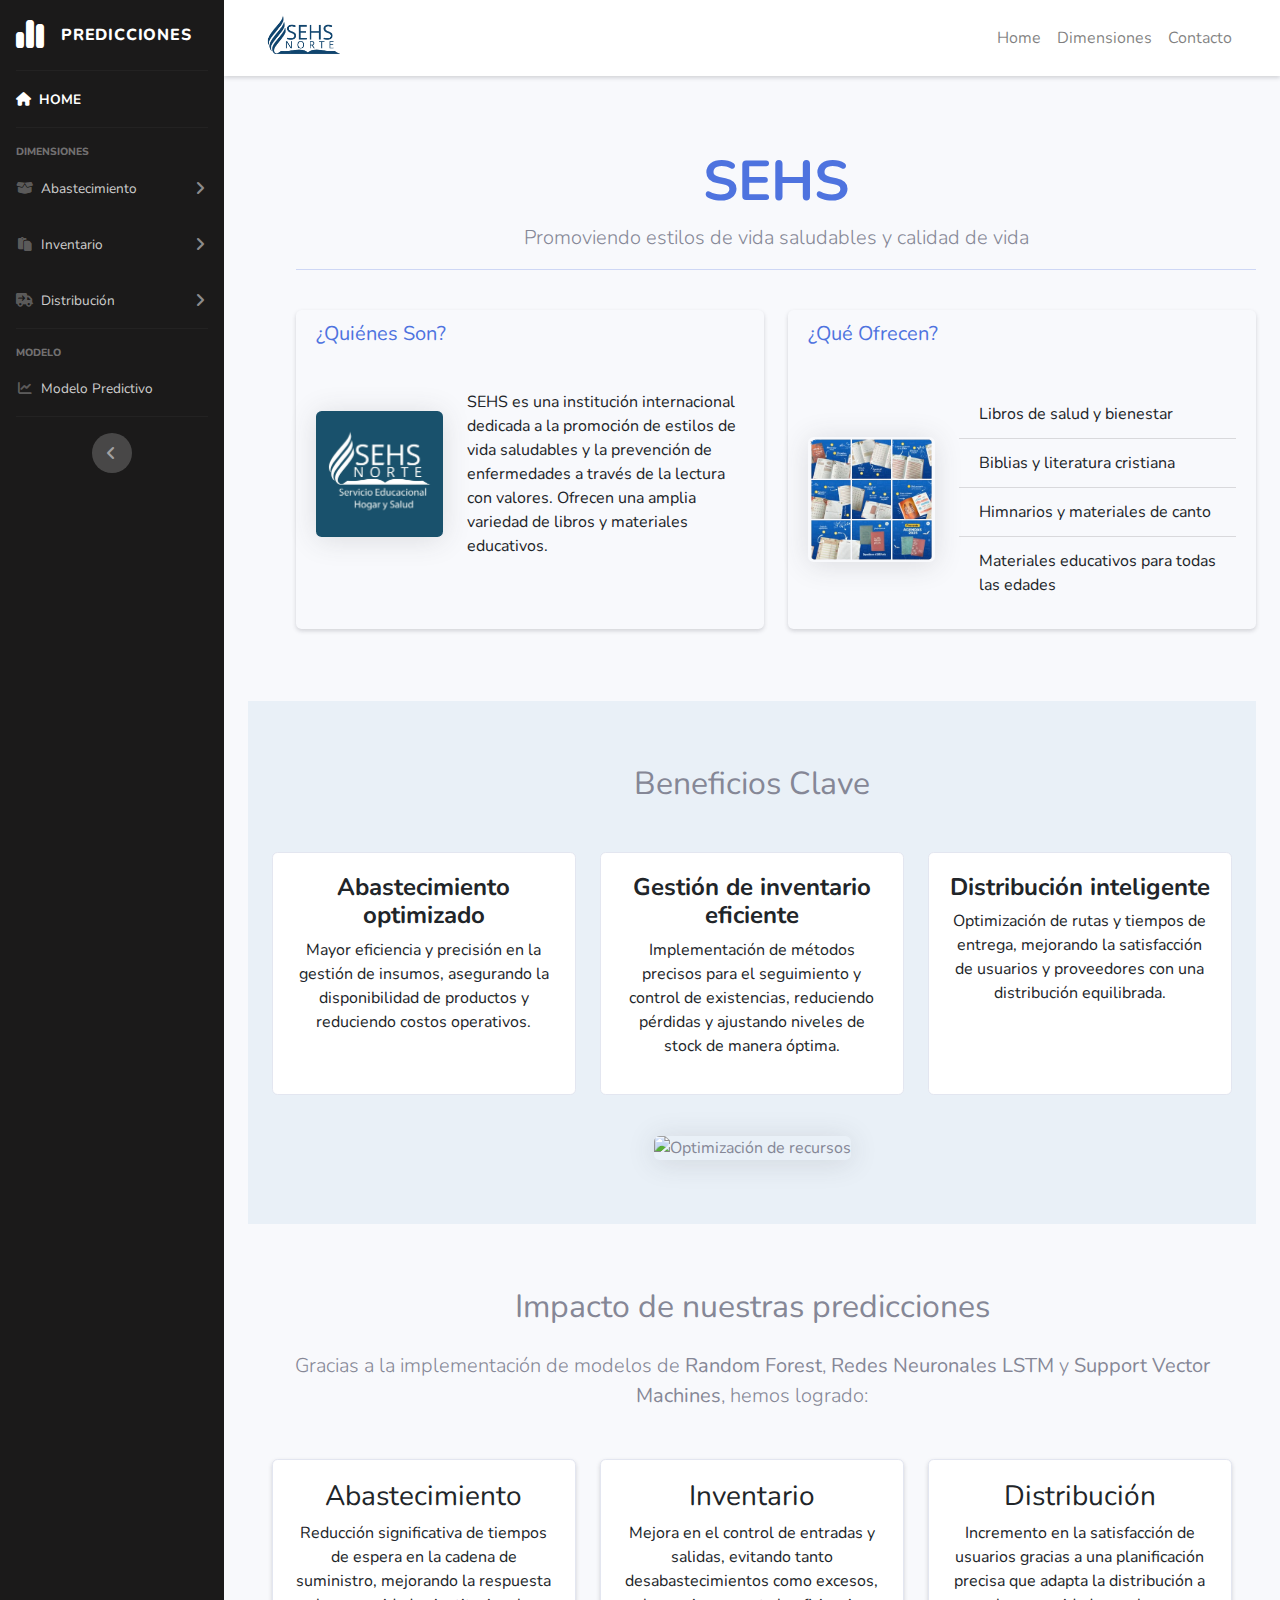
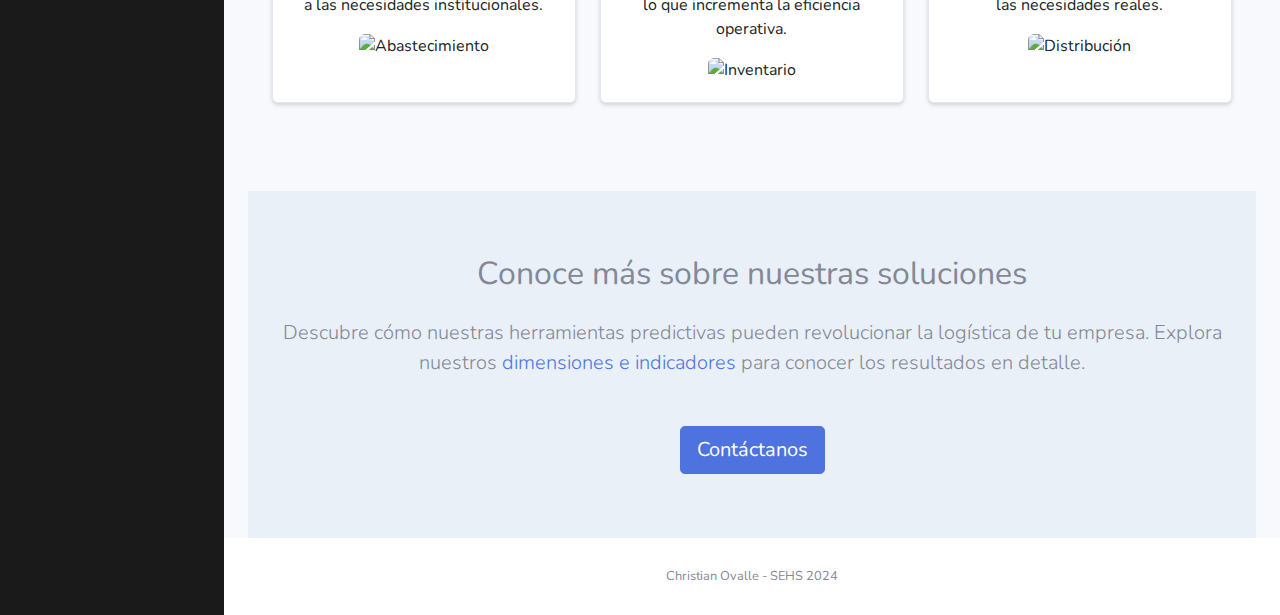
==== index.html @ 16f339dc "Primer commit con estructura inicial" ====
<!DOCTYPE html>
<html lang="en">
  <head>
    <meta charset="utf-8" />
    <meta http-equiv="X-UA-Compatible" content="IE=edge" />
    <meta
      name="viewport"
      content="width=device-width, initial-scale=1, shrink-to-fit=no"
    />
    <meta name="description" content="" />
    <meta name="author" content="" />

    <title>Predicciones SEHS</title>
    <link rel="icon" href="img/logo_sehs.png" type="image/x-icon" />

    <!-- Custom fonts for this template-->
    <link
      href="vendor/fontawesome-free/css/all.min.css"
      rel="stylesheet"
      type="text/css"
    />
    <link
      href="https://fonts.googleapis.com/css?family=Nunito:200,200i,300,300i,400,400i,600,600i,700,700i,800,800i,900,900i"
      rel="stylesheet"
    />
    <link
      href="https://cdnjs.cloudflare.com/ajax/libs/font-awesome/6.5.2/css/all.min.css"
      rel="stylesheet"
    />
    <!-- Custom styles for this template-->
    <link
      href="https://cdn.jsdelivr.net/npm/bootstrap@5.3.0/dist/css/bootstrap.min.css"
      rel="stylesheet"
    />
    <link href="css/sb-admin-2.min.css" rel="stylesheet" />
    <script src="https://cdn.jsdelivr.net/npm/chartjs-adapter-date-fns"></script>
    <link rel="stylesheet" href="css/pg-style.css" />
  </head>

  <body id="page-top">
    <!-- Page Wrapper -->
    <div id="wrapper">
      <!-- Sidebar -->
      <ul
        class="navbar-nav bg-gradient-primary sidebar sidebar-dark accordion"
        id="accordionSidebar"
      >
        <!-- Sidebar - Brand -->
        <a
          class="sidebar-brand d-flex align-items-center justify-content-center"
          href="index.html"
        >
          <div class="sidebar-brand-icon">
            <i class="fa-solid fa-chart-simple" style="color: #ffffff"></i>
          </div>
          <div class="sidebar-brand-text mx-3">Predicciones</div>
        </a>

        <!-- Divider -->
        <hr class="sidebar-divider my-0" />

        <!-- Nav Item - Dashboard -->
        <li class="nav-item active">
          <a class="nav-link" href="index.html">
            <i class="fa-solid fa-house" style="color: #ffffff"></i>
            <span>HOME</span></a
          >
        </li>

        <!-- Divider -->
        <hr class="sidebar-divider" />

        <!-- Heading -->
        <div class="sidebar-heading">DIMENSIONES</div>

        <!-- Nav Item - Pages Collapse Menu -->
        <!--DIMENSIÓN ABASTECIMIENTO-->
        <li class="nav-item">
          <a
            class="nav-link collapsed"
            href="#"
            data-toggle="collapse"
            data-target="#collapseOne"
            aria-expanded="true"
            aria-controls="collapseOne"
          >
            <i class="fas fa-fw fa-box-open"></i>
            <span>Abastecimiento</span>
          </a>
          <div
            id="collapseOne"
            class="collapse"
            aria-labelledby="headingTwo"
            data-parent="#accordionSidebar"
          >
            <div class="bg-white py-2 collapse-inner rounded">
              <h6 class="collapse-header">Indicadores:</h6>
              <a
                class="collapse-item"
                href="#"
                onclick="cargarAbastecimiento01('./indicadores/Abastecimiento/indicador01.html')"
                >Pronóstico de la <br> demanda de materiales <br> por sede</a>
              <a
                class="collapse-item"
                href="#"
                onclick="cargarAbastecimiento02('./indicadores/Abastecimiento/indicador02.html')"
                >Rentabilidad de la <br> demanda de materiales <br> adquirido por sede</a
              >
              <a
                class="collapse-item"
                href="#"
                onclick="cargarAbastecimiento01('./indicadores/Abastecimiento/indicador01.html')"
                >Ingreso mensual<br>generada por ventas de<br>material por </a>
              
            </div>
          </div>
        </li>

        <!--DIMENSIÓN INVENTARIO-->
        <li class="nav-item">
          <a
            class="nav-link collapsed"
            href="#"
            data-toggle="collapse"
            data-target="#collapseTwo"
            aria-expanded="true"
            aria-controls="collapseTwo"
          >
            <i class="fas fa-fw fa-paste"></i>
            <span>Inventario</span>
          </a>
          <div
            id="collapseTwo"
            class="collapse"
            aria-labelledby="headingTwo"
            data-parent="#accordionSidebar"
          >
            <div class="bg-white py-2 collapse-inner rounded">
              <h6 class="collapse-header">Indicadores:</h6>
              <a
                class="collapse-item"
                href="#"
                onclick="cargarInventario01('./indicadores/Inventario/indicador01.html')"
                >Cantidad total de material<br>inventariados<br> mesualmente por categoria</a
              >
              <a
                class="collapse-item"
                href="#"
                onclick="cargarInventario02('./indicadores/Inventario/indicador02.html')"
                >Cantidad promedio de<br> material inventeriados<br>mensulamente por sede </a
              >
            </div>
          </div>
        </li>

        <!--DIMENSIÓN DISTRIBUCIÓN-->
        <li class="nav-item">
          <a
            class="nav-link collapsed"
            href="#"
            data-toggle="collapse"
            data-target="#collapseThree"
            aria-expanded="true"
            aria-controls="collapseThree"
          >
            <i class="fas fa-fw fa-truck-arrow-right"></i>
            <span>Distribución</span>
          </a>
          <div
            id="collapseThree"
            class="collapse"
            aria-labelledby="headingTwo"
            data-parent="#accordionSidebar"
          >
            <div class="bg-white py-2 collapse-inner rounded">
              <h6 class="collapse-header">Indicadores:</h6>
              <a
                class="collapse-item"
                href="#"
                onclick="cargarDistribucion('./indicadores/Distribucion/indicador01.html')"
                >Cantidad promedio de<br>material distribuido<br>mensualmente<br>por categoria</a
              >
            </div>
          </div>
        </li>

        <!-- Divider -->
        <hr class="sidebar-divider" />

        <!-- Heading -->
        <div class="sidebar-heading">Modelo</div>

        <!-- Nav Item -->
        <li class="nav-item">
          <a
            class="nav-link"
            href="#"
            onclick="$('#content').load('modelo_predictivo.html')"
          >
            <i class="fas fa-fw fa-chart-line"></i>
            <span>Modelo Predictivo</span></a
          >
        </li>

        <!-- Divider -->
        <hr class="sidebar-divider d-none d-md-block" />

        <!-- Sidebar Toggler (Sidebar) -->
        <div class="text-center d-none d-md-inline">
          <button class="rounded-circle border-0" id="sidebarToggle"></button>
        </div>
      </ul>
      <!-- End of Sidebar -->

      <!-- Content Wrapper -->
      <div id="content-wrapper" class="d-flex flex-column">
        <!-- Barra de navegación con logo -->
        <nav class="navbar navbar-expand-lg navbar-light bg-white shadow-sm">
          <div class="container">
            <a class="navbar-brand" href="#">
              <img
                src="img/logo_sehs.png"
                alt="Logo SEHS Norte"
                class="navbar-logo"
              />
            </a>
            <!-- Elementos de navegación -->
            <button
              class="navbar-toggler"
              type="button"
              data-bs-toggle="collapse"
              data-bs-target="#navbarNav"
            >
              <span class="navbar-toggler-icon"></span>
            </button>
            <div class="collapse navbar-collapse" id="navbarNav">
              <ul class="navbar-nav ms-auto">
                <li class="nav-item">
                  <a class="nav-link" href="index.html">Home</a>
                </li>
                <li class="nav-item">
                  <a
                    class="nav-link"
                    href="#"
                    onclick="$('#content').load('dimensiones.html')"
                    >Dimensiones</a
                  >
                </li>
                <li class="nav-item">
                  <a
                    class="nav-link"
                    href="#"
                    onclick="$('#content').load('contacto.html')"
                    >Contacto</a
                  >
                </li>
              </ul>
            </div>
          </div>
        </nav>

        <!-- Main Content -->
        <div id="content">
          <!--CONTENIDO PRINCIPAL DE LA PÁGINA WEB-->

          <div class="container">
            <!-- Sección de SEHS -->
            <div class="container py-5 m-4">
              <div class="row">
                <div class="col-12 text-center mb-4">
                  <h1 class="display-4 text-primary fw-bold">SEHS</h1>
                  <p class="lead text-muted">
                    Promoviendo estilos de vida saludables y calidad de vida
                  </p>
                  <hr class="border-primary" />
                </div>
              </div>

              <div class="row g-4">
                <div class="col-md-6">
                  <div class="card custom-card h-100 shadow-sm">
                    <div class="card-header custom-card-header">
                      <h5 class="card-title text-primary">¿Quiénes Son?</h5>
                    </div>
                    <div class="card-body">
                      <div class="row align-items-center">
                        <div class="col-md-4 mb-3 mb-md-0">
                          <img
                            src="img/sehs.jpg"
                            alt="SEHS Institución"
                            class="img-fluid rounded shadow"
                          />
                        </div>
                        <div class="col-md-8">
                          <p class="card-text">
                            SEHS es una institución internacional dedicada a la
                            promoción de estilos de vida saludables y la
                            prevención de enfermedades a través de la lectura
                            con valores. Ofrecen una amplia variedad de libros y
                            materiales educativos.
                          </p>
                        </div>
                      </div>
                    </div>
                  </div>
                </div>

                <div class="col-md-6">
                  <div class="card custom-card h-100 shadow-sm">
                    <div class="card-header custom-card-header">
                      <h5 class="card-title text-primary">¿Qué Ofrecen?</h5>
                    </div>
                    <div class="card-body">
                      <div class="row align-items-center">
                        <div class="col-md-4 mb-3 mb-md-0">
                          <img
                            src="img/img_libros_sehs.png"
                            alt="Libros y Materiales"
                            class="img-fluid rounded shadow"
                          />
                        </div>
                        <div class="col-md-8">
                          <ul
                            class="list-group list-group-flush custom-list-group"
                          >
                            <li class="list-group-item">
                              Libros de salud y bienestar
                            </li>
                            <li class="list-group-item">
                              Biblias y literatura cristiana
                            </li>
                            <li class="list-group-item">
                              Himnarios y materiales de canto
                            </li>
                            <li class="list-group-item">
                              Materiales educativos para todas las edades
                            </li>
                          </ul>
                        </div>
                      </div>
                    </div>
                  </div>
                </div>
              </div>
            </div>

            <!-- Beneficios de la solución -->
            <section id="beneficios" class="section-padding bg-light-blue">
              <div class="container">
                <h2 class="text-center mb-5">Beneficios Clave</h2>
                <div class="row">
                  <div class="col-md-4 mb-3">
                    <div class="card h-100">
                      <div class="card-body text-center">
                        <h4><strong>Abastecimiento optimizado</strong></h4>
                        <p>
                          Mayor eficiencia y precisión en la gestión de insumos,
                          asegurando la disponibilidad de productos y reduciendo
                          costos operativos.
                        </p>
                      </div>
                    </div>
                  </div>
                  <div class="col-md-4 mb-3">
                    <div class="card h-100">
                      <div class="card-body text-center">
                        <h4>
                          <strong>Gestión de inventario eficiente</strong>
                        </h4>
                        <p>
                          Implementación de métodos precisos para el seguimiento
                          y control de existencias, reduciendo pérdidas y
                          ajustando niveles de stock de manera óptima.
                        </p>
                      </div>
                    </div>
                  </div>
                  <div class="col-md-4 mb-3">
                    <div class="card h-100">
                      <div class="card-body text-center">
                        <h4><strong>Distribución inteligente</strong></h4>
                        <p>
                          Optimización de rutas y tiempos de entrega, mejorando
                          la satisfacción de usuarios y proveedores con una
                          distribución equilibrada.
                        </p>
                      </div>
                    </div>
                  </div>
                </div>
                <div class="text-center mt-4">
                  <img
                    src="https://blogs.evaluar.com/hs-fs/hub/398634/file-2073376242-jpg/images/trabajadores-felices.jpg"
                    alt="Optimización de recursos"
                    class="img-fluid rounded shadow"
                  />
                </div>
              </div>
            </section>

            <!-- Resultados destacados -->
            <section id="resultados" class="section-padding">
              <div class="container text-center">
                <h2 class="mb-4">Impacto de nuestras predicciones</h2>
                <p class="lead mb-5">
                  Gracias a la implementación de modelos de
                  <strong>Random Forest</strong>,
                  <strong>Redes Neuronales LSTM</strong> y
                  <strong>Support Vector Machines</strong>, hemos logrado:
                </p>
                <div class="row">
                  <div class="col-md-4 mb-4">
                    <div class="card resultado h-100 shadow-sm">
                      <div class="card-body">
                        <h3>Abastecimiento</h3>
                        <p>
                          Reducción significativa de tiempos de espera en la
                          cadena de suministro, mejorando la respuesta a las
                          necesidades institucionales.
                        </p>
                        <img
                          src="https://www.cercatechnology.com/wp-content/uploads/2023/04/Imagen_Expertos-responden-Ecommerce-300x200.png"
                          alt="Abastecimiento"
                          class="img-fluid rounded"
                        />
                      </div>
                    </div>
                  </div>
                  <div class="col-md-4 mb-4">
                    <div class="card resultado h-100 shadow-sm">
                      <div class="card-body">
                        <h3>Inventario</h3>
                        <p>
                          Mejora en el control de entradas y salidas, evitando
                          tanto desabastecimientos como excesos, lo que
                          incrementa la eficiencia operativa.
                        </p>
                        <img
                          src="https://glosario.villanett.com/wp-content/uploads/2021/11/inventario-300x200.jpg"
                          alt="Inventario"
                          class="img-fluid rounded"
                        />
                      </div>
                    </div>
                  </div>
                  <div class="col-md-4 mb-4">
                    <div class="card resultado h-100 shadow-sm">
                      <div class="card-body">
                        <h3>Distribución</h3>
                        <p>
                          Incremento en la satisfacción de usuarios gracias a
                          una planificación precisa que adapta la distribución a
                          las necesidades reales.
                        </p>
                        <img
                          src="https://encrypted-tbn0.gstatic.com/images?q=tbn:ANd9GcQ-MmPIrVwRyYUfdCT1aZGiqgvxT698LWU-8A&s"
                          alt="Distribución"
                          class="img-fluid rounded"
                        />
                      </div>
                    </div>
                  </div>
                </div>
              </div>
            </section>

            <!-- Llamado a la acción -->
            <section id="cta" class="section-padding bg-light-blue text-center">
              <div class="container">
                <h2 class="mb-4">Conoce más sobre nuestras soluciones</h2>
                <p class="lead mb-5">
                  Descubre cómo nuestras herramientas predictivas pueden
                  revolucionar la logística de tu empresa. Explora nuestros
                  <a href="#" onclick="$('#content').load('dimensiones.html')"
                    >dimensiones e indicadores</a
                  >
                  para conocer los resultados en detalle.
                </p>
                <a
                  href="#"
                  onclick="$('#content').load('contacto.html')"
                  class="btn btn-primary btn-lg"
                  >Contáctanos</a
                >
              </div>
            </section>
          </div>
        </div>
        <!-- End of Main Content -->

        <!-- Footer -->
        <footer class="sticky-footer bg-white">
          <div class="container my-auto">
            <div class="copyright text-center my-auto">
              <span>Christian Ovalle - SEHS 2024</span>
            </div>
          </div>
        </footer>
        <!-- End of Footer -->
      </div>
      <!-- End of Content Wrapper -->
    </div>
    <!-- End of Page Wrapper -->

    <!-- Scroll to Top Button-->
    <a class="scroll-to-top rounded" href="#page-top">
      <i class="fas fa-angle-up"></i>
    </a>

    <!-- Logout Modal-->
    <div
      class="modal fade"
      id="logoutModal"
      tabindex="-1"
      role="dialog"
      aria-labelledby="exampleModalLabel"
      aria-hidden="true"
    >
      <div class="modal-dialog" role="document">
        <div class="modal-content">
          <div class="modal-header">
            <h5 class="modal-title" id="exampleModalLabel">Ready to Leave?</h5>
            <button
              class="close"
              type="button"
              data-dismiss="modal"
              aria-label="Close"
            >
              <span aria-hidden="true">×</span>
            </button>
          </div>
          <div class="modal-body">
            Select "Logout" below if you are ready to end your current session.
          </div>
          <div class="modal-footer">
            <button
              class="btn btn-secondary"
              type="button"
              data-dismiss="modal"
            >
              Cancel
            </button>
            <a class="btn btn-primary" href="login.html">Logout</a>
          </div>
        </div>
      </div>
    </div>

    <!-- Bootstrap core JavaScript-->
    <script src="vendor/jquery/jquery.min.js"></script>
    <script src="vendor/bootstrap/js/bootstrap.bundle.min.js"></script>
    <script src="https://cdn.jsdelivr.net/npm/bootstrap@5.3.0/dist/js/bootstrap.bundle.min.js"></script>

    <!-- Core plugin JavaScript-->
    <script src="vendor/jquery-easing/jquery.easing.min.js"></script>

    <!-- Custom scripts for all pages-->
    <script src="js/sb-admin-2.min.js"></script>
    <script src="js/graficos_abastecimiento02.js"></script>
    <script src="js/graficos_abastecimiento01.js"></script>
    <script src="js/graficos_inventario01.js"></script>
    <script src="js/graficos_inventario02.js"></script>
    <script src="js/graficos_distribucion.js"></script>

    <!-- Page level plugins -->
    <script src="vendor/chart.js/Chart.min.js"></script>

    <!-- Page level custom scripts -->
    <script src="js/demo/chart-area-demo.js"></script>
    <script src="js/demo/chart-pie-demo.js"></script>

    <script src="https://code.jquery.com/jquery-3.6.0.min.js"></script>
  </body>
</html>
---- css/pg-style.css ----
* {
  margin: 0;
  padding: 0;
  box-sizing: border-box;
}

body {
  background-color: #f4f6f9;
}
.section-padding {
  padding: 4rem 0;
}
.bg-light-blue {
  background-color: #e9f0f7;
}
.resultado {
  transition: transform 0.3s ease;
}
.resultado:hover {
  transform: scale(1.05);
}
.navbar-logo {
  max-height: 50px;
  margin-right: 15px;
}

.title {
  margin: auto;
  margin-top: 20px;
  text-align: center;
  width: 80%;
  max-width: 400px; /* Limita el ancho del texto */
  word-wrap: break-word; /* Permite que las palabras largas se dividan */
  white-space: normal; /* Permite que el texto se divida en varias líneas */
}

.title {
  display: flex;
  flex-direction: column;
  align-items: center;
  text-align: center;
  width: 80%;
  max-width: 400px;
}

.contenido {
  width: 80%;
  margin: auto;
  margin-top: 5vh;
}

.grafico {
  margin: 10vh auto;
  padding: 5vh;
  border-radius: 12px;
  background: #e9f0f7;
  box-shadow: 24px 24px 48px #d4dae1, -24px -24px 48px #feffff;
}

.custom-card {
  background-color: transparent;
  border: none;
}

.custom-card-header {
  background-color: transparent;
  border: none;
}

.custom-list-group .list-group-item {
  background-color: transparent;
}
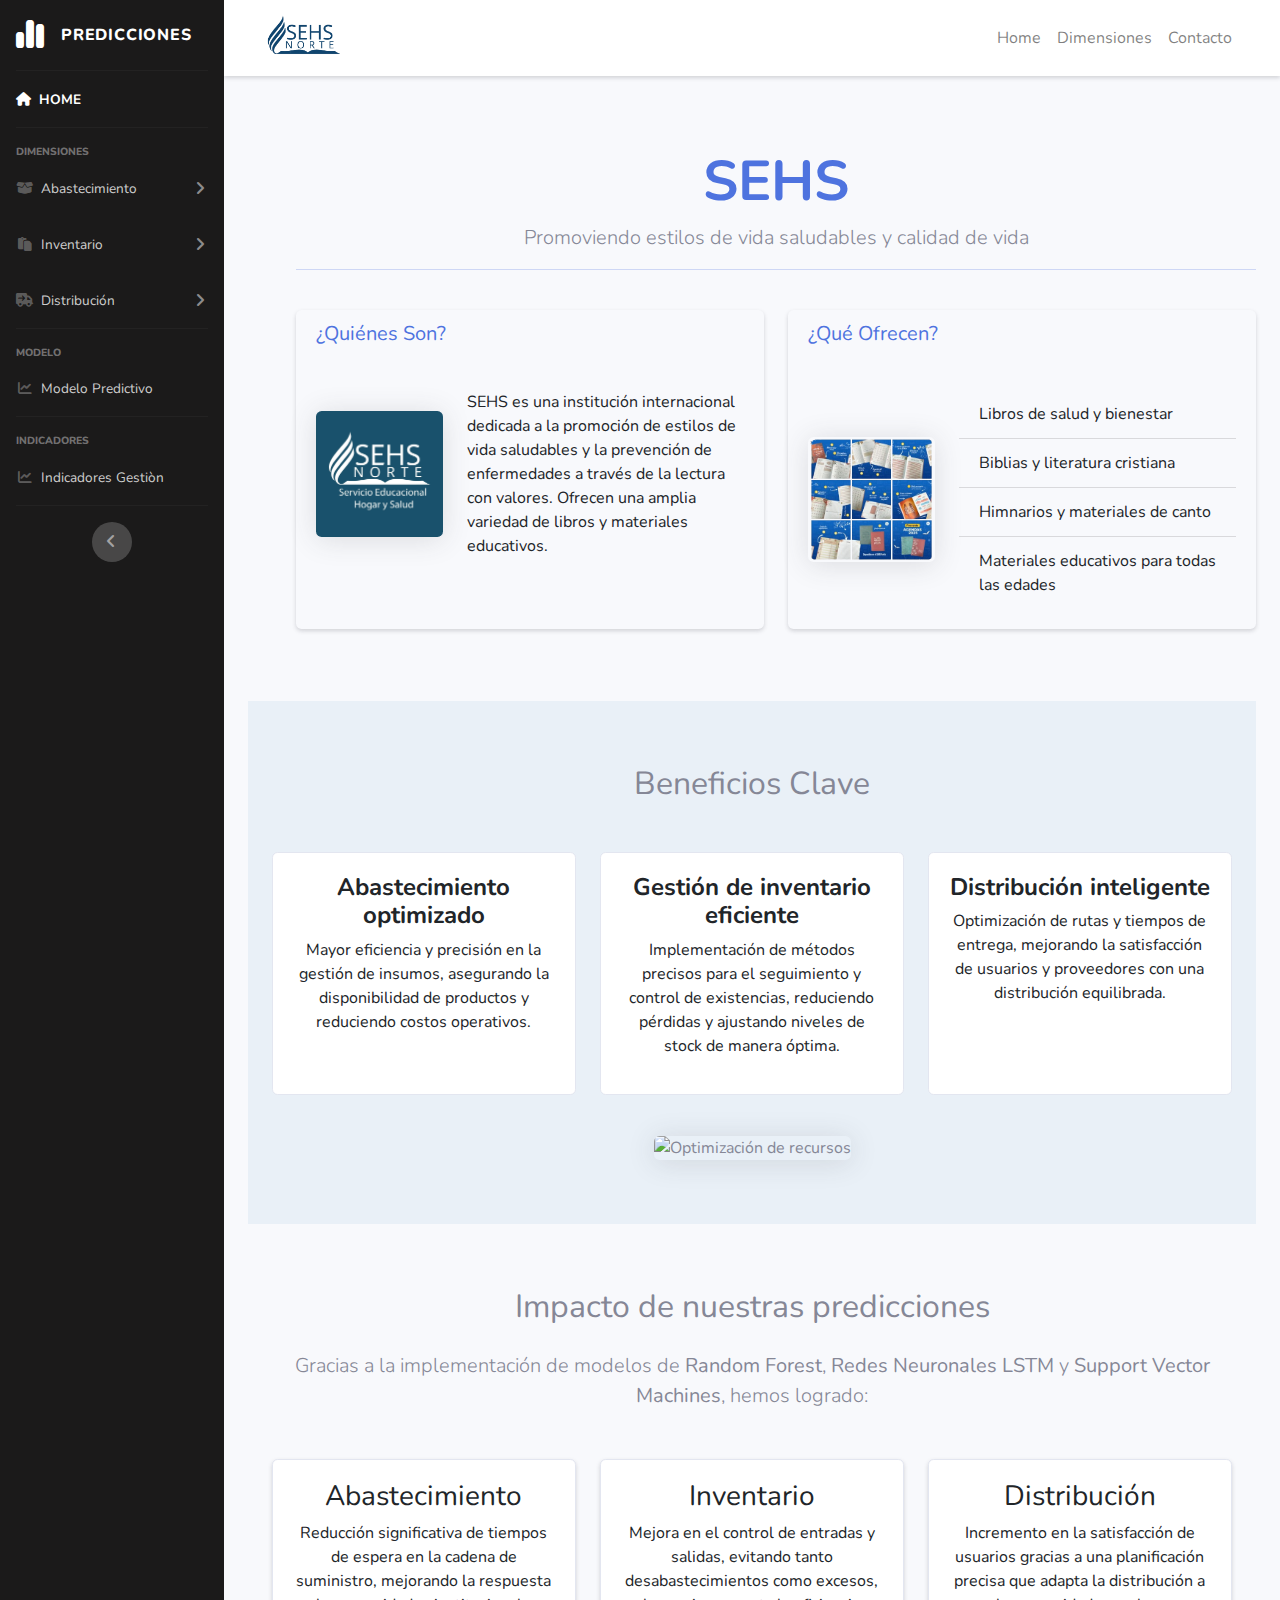
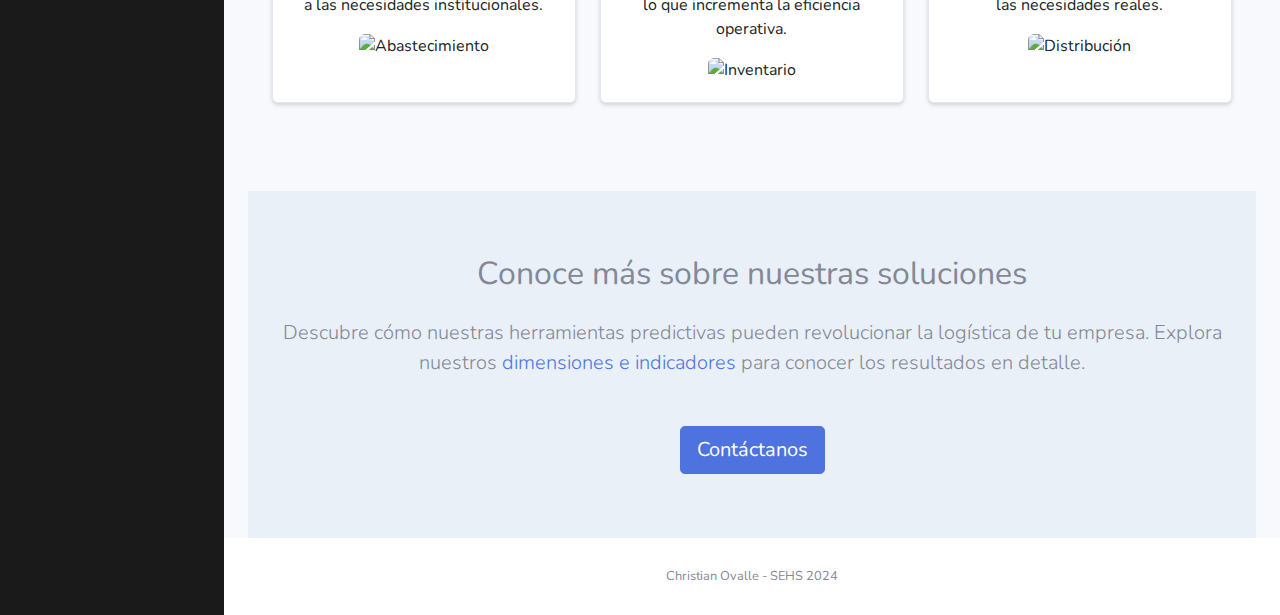
==== commit c9addbc6: "git commit -m "Agregar archivo indicadores_gestión.html"" ====
--- a/index.html
+++ b/index.html
@@ -199,6 +199,23 @@
           >
             <i class="fas fa-fw fa-chart-line"></i>
             <span>Modelo Predictivo</span></a
+          >
+        </li>
+
+         <!-- Divider -->
+         <hr class="sidebar-divider" />
+
+         <!-- Heading -->
+         <div class="sidebar-heading">Indicadores</div>
+
+        <li class="nav-item">
+          <a
+            class="nav-link"
+            href="#"
+            onclick="$('#content').load('indicadores_gestiòn')"
+          >
+            <i class="fas fa-fw fa-chart-line"></i>
+            <span>Indicadores Gestiòn</span></a
           >
         </li>
 
